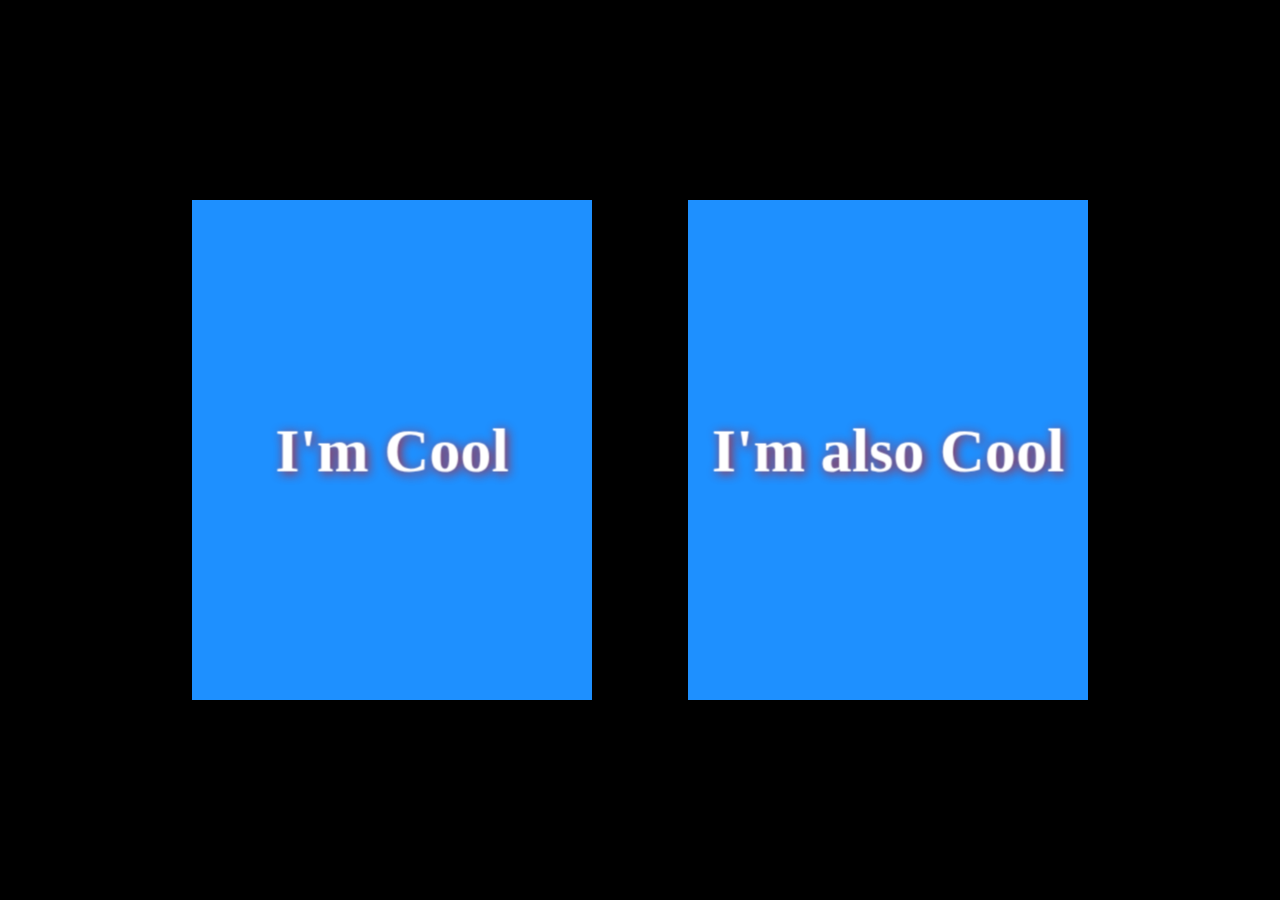
==== tilting-card/index.html @ 5b4d4eeb "added tilting card" ====
<!DOCTYPE html>
<html lang="en">

<head>
    <meta charset="UTF-8">
    <meta http-equiv="X-UA-Compatible" content="IE=edge">
    <meta name="viewport" content="width=device-width, initial-scale=1.0">
    <title>Tilting card</title>

    <link rel="stylesheet" href="style.css">
</head>

<body>
    
    <div class="card-wrapper">
        <div class="card" style="background-color: dodgerblue;">
            <h1>I'm Cool</h1>
        </div>
    
        <div class="card" style="background-color: dodgerblue;">
            <h1>I'm also Cool</h1>
        </div>
    </div>

    <script src="index.js"></script>
</body>

</html>
---- tilting-card/style.css ----
* {
    margin: 0;
    padding: 0;
    box-sizing: border-box;
}

.card-wrapper {
    width: 100%;
    min-height: 100vh;
    display: flex;
    align-items: center;
    justify-content: center;
    background-color: #000;
}


.card {
    width: 400px;
    height: 500px;
    font-size: 1.75rem;
    color: #fff;
    background-color: #e84393;
    display: flex;
    flex-direction: column;
    align-items: center;
    justify-content: center;
    transform-style: preserve-3d;
    transform: perspective(1000px);
    margin: 0 3rem;
}

.card h1 {
    transform: translateZ(100px);
    text-shadow: 2px 2px 10px #bb2128;
}

.card:hover {
    cursor: pointer;
}
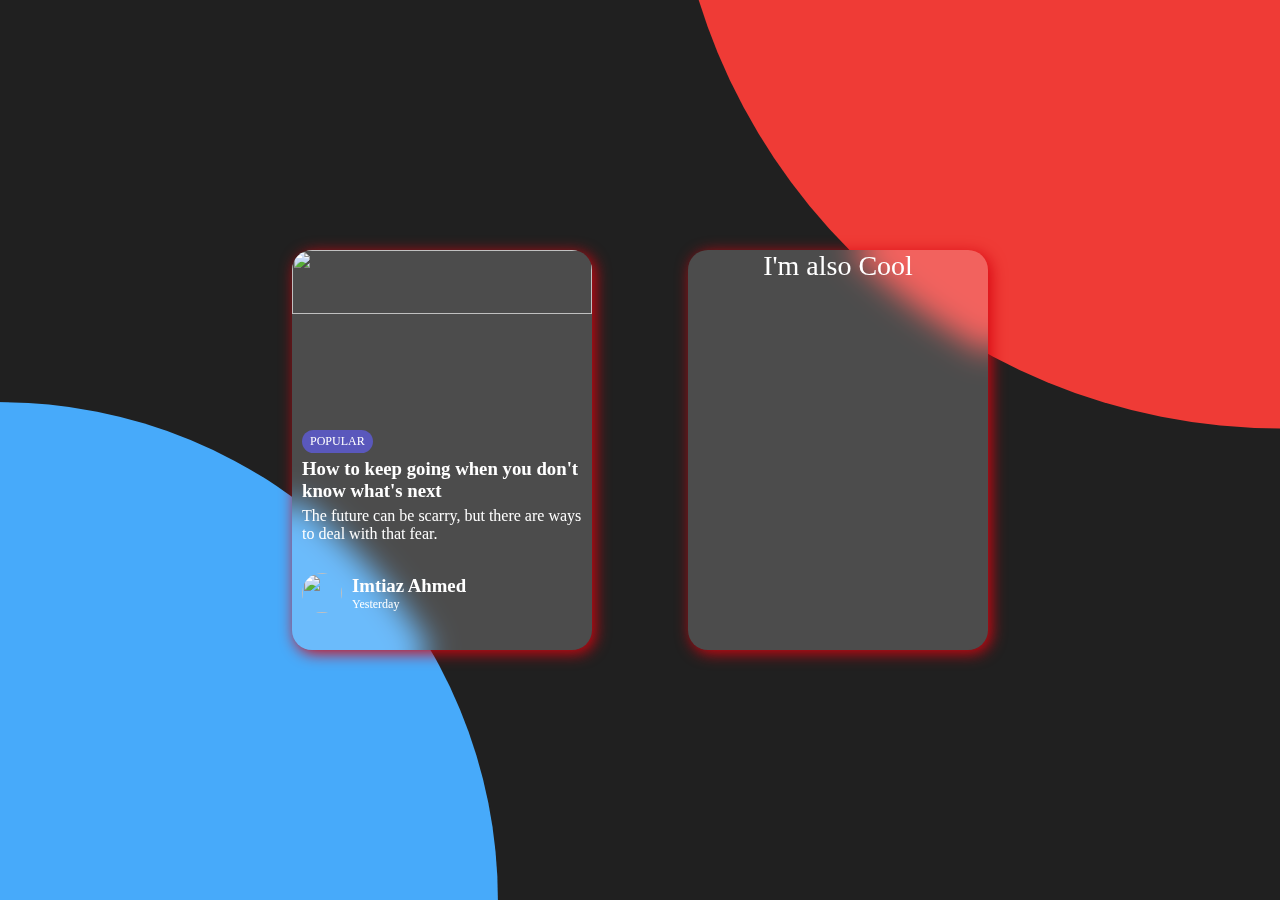
==== commit 35fe4599: "working on the fancy tilting card" ====
--- a/tilting-card/index.html
+++ b/tilting-card/index.html
@@ -12,13 +12,31 @@
 
 <body>
     
-    <div class="card-wrapper">
-        <div class="card" style="background-color: dodgerblue;">
-            <h1>I'm Cool</h1>
-        </div>
-    
-        <div class="card" style="background-color: dodgerblue;">
-            <h1>I'm also Cool</h1>
+    <div class="container">
+        <div class="card-wrapper">
+            <div class="card">
+                <img class="cover"
+                    src="https://images.unsplash.com/photo-1531581147762-5961e6e2e6b1?ixlib=rb-4.0.3&ixid=MnwxMjA3fDB8MHxwaG90by1wYWdlfHx8fGVufDB8fHx8&auto=format&fit=crop&w=387&q=80"
+                    alt="">
+                <div class="card-content  h-60">
+                    <div class="card-heading">
+                        <div class="tag">Popular</div>
+                        <h6 class="title">How to keep going when you don't know what's next</h6>
+                        <p class="content">The future can be scarry, but there are ways to deal with that fear.</p>
+                    </div>
+                    <div class="card-footer">
+                        <img src="https://i.ibb.co/s1q8Tcj/282104899-5018985494866303-1187458676772655267-n.jpg" alt="">
+                        <div class="user">
+                            <h6>Imtiaz Ahmed</h6>
+                            <p>Yesterday</p>
+                        </div>
+                    </div>
+                </div>
+            </div>
+        
+            <div class="card">
+                <p>I'm also Cool</p>
+            </div>
         </div>
     </div>
 
--- a/tilting-card/style.css
+++ b/tilting-card/style.css
@@ -4,36 +4,133 @@
     box-sizing: border-box;
 }
 
-.card-wrapper {
+.container {
+    position: relative;
     width: 100%;
     min-height: 100vh;
     display: flex;
     align-items: center;
     justify-content: center;
-    background-color: #000;
+    background-color: #202020;
+}
+
+.container::before {
+    content: "";
+    position: fixed;
+    top: 0;
+    left: 0;
+    width: 100%;
+    height: 100%;
+    background: #ef3b36;
+    clip-path: circle(55% at 100% -20%);
+}
+
+.container::after {
+    content: "";
+    position: fixed;
+    top: 0;
+    left: 0;
+    width: 100%;
+    height: 100%;
+    background: #47aafa;
+    clip-path: circle(45% at 0% 100%);
+}
+
+.card-wrapper {
+    display: flex;
+    align-items: center;
+    justify-content: center;
+    z-index: 100;
+}
+
+.card {
+    width: 300px;
+    height: 400px;
+    font-size: 1.75rem;
+    color: #fff;
+    background-color: rgba(255, 255, 255, 0.2);
+    backdrop-filter: blur(15px);
+    display: flex;
+    flex-direction: column;
+    align-items: center;
+    transform-style: preserve-3d;
+    transform: perspective(1000px);
+    margin: 0 3rem;
+    border-radius: 20px;
+    box-shadow: 3px 3px 15px #d80510;
+}
+
+.card .cover {
+    border-radius: 20px 20px 0 0;
+    height: 40%;
+    width: 100%;
+    margin-bottom: 10px;
+    object-fit: cover;
+}
+
+.card-content {
+    padding: 10px;
+    display: flex;
+    flex-direction: column;
+    justify-content: space-between;
+    gap: 20px;
+}
+
+.card-heading {
+    display: flex;
+    flex-direction: column;
+    align-items: flex-start;
+    gap: 5px;
+}
+
+.tag {
+    text-transform: uppercase;
+    border-radius: 30px;
+    font-size: 12px;
+    color: white;
+    background-color: #5A58BC;
+    padding: 4px 8px;
+}
+.tag:hover {
+    opacity: 0.7;
+}
+.content {
+    font-size: 16px;
+}
+
+.card-footer {
+    display: flex;
+    gap: 10px;
+    align-items: center;
+    margin-top: 10px;
+}
+
+.card-footer img {
+    width: 40px;
+    height: 40px;
+    border-radius: 50%;
+}
+
+.user p {
+    font-size: 12px;
 }
 
 
-.card {
-    width: 400px;
-    height: 500px;
-    font-size: 1.75rem;
-    color: #fff;
-    background-color: #e84393;
-    display: flex;
-    flex-direction: column;
-    align-items: center;
-    justify-content: center;
-    transform-style: preserve-3d;
-    transform: perspective(1000px);
-    margin: 0 3rem;
-}
-
-.card h1 {
-    transform: translateZ(100px);
-    text-shadow: 2px 2px 10px #bb2128;
+.title, .content {
+    transform: translateZ(150px);
 }
 
 .card:hover {
     cursor: pointer;
+}
+
+
+
+/* ===================Breakpoints=================== */
+
+@media screen and (max-width: 700px) {
+    .card-wrapper {
+        flex-direction: column;
+        gap: 20px;
+    }
 }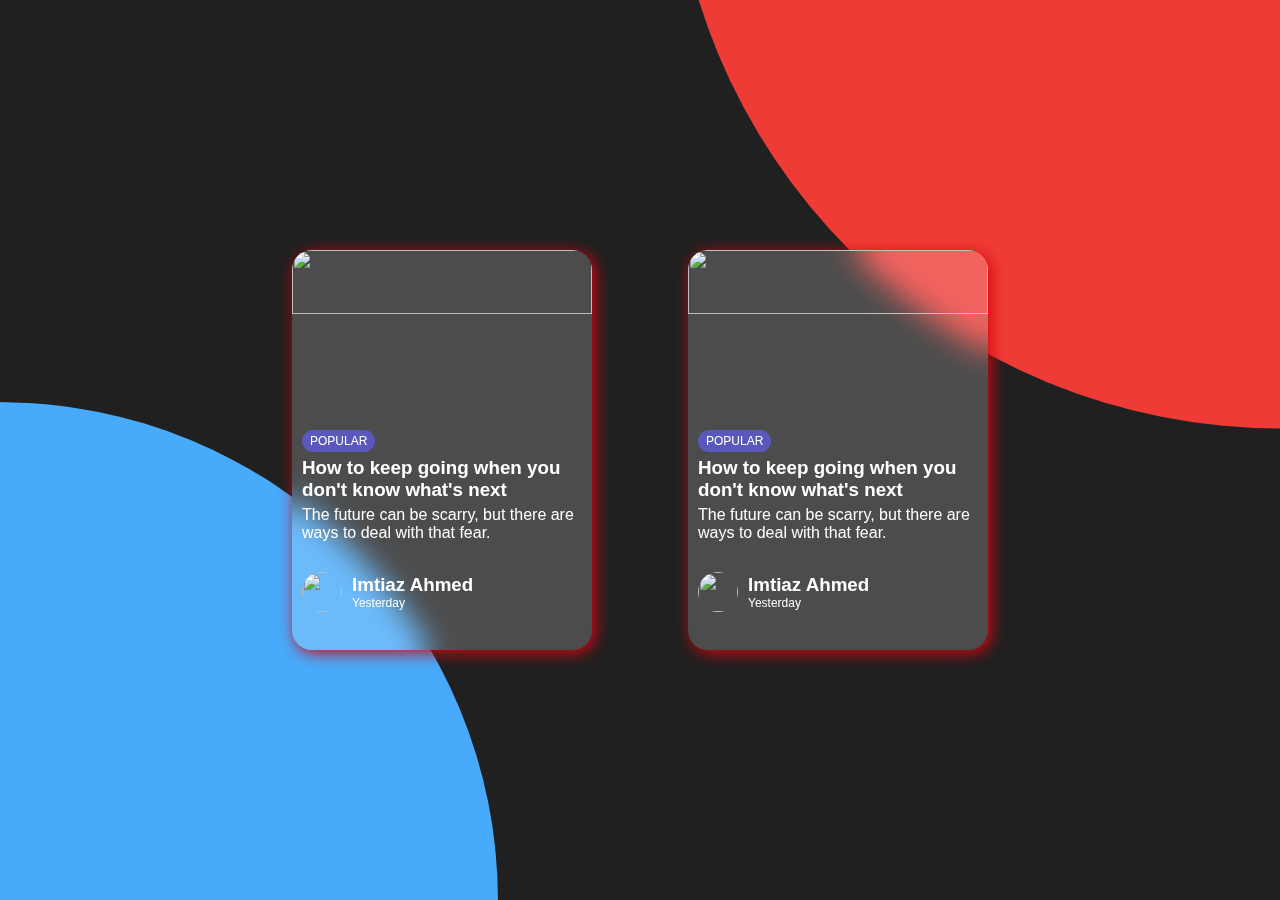
==== commit 7ca5cec1: "added content for second card" ====
--- a/tilting-card/index.html
+++ b/tilting-card/index.html
@@ -35,7 +35,23 @@
             </div>
         
             <div class="card">
-                <p>I'm also Cool</p>
+                <img class="cover"
+                    src="https://images.unsplash.com/photo-1526959300019-11dd99a21233?ixlib=rb-4.0.3&ixid=MnwxMjA3fDB8MHxwaG90by1wYWdlfHx8fGVufDB8fHx8&auto=format&fit=crop&w=870&q=80"
+                    alt="">
+                <div class="card-content  h-60">
+                    <div class="card-heading">
+                        <div class="tag">Popular</div>
+                        <h6 class="title">How to keep going when you don't know what's next</h6>
+                        <p class="content">The future can be scarry, but there are ways to deal with that fear.</p>
+                    </div>
+                    <div class="card-footer">
+                        <img src="https://i.ibb.co/s1q8Tcj/282104899-5018985494866303-1187458676772655267-n.jpg" alt="">
+                        <div class="user">
+                            <h6>Imtiaz Ahmed</h6>
+                            <p>Yesterday</p>
+                        </div>
+                    </div>
+                </div>
             </div>
         </div>
     </div>
--- a/tilting-card/style.css
+++ b/tilting-card/style.css
@@ -2,6 +2,7 @@
     margin: 0;
     padding: 0;
     box-sizing: border-box;
+    font-family: Arial, Helvetica, sans-serif;
 }
 
 .container {
